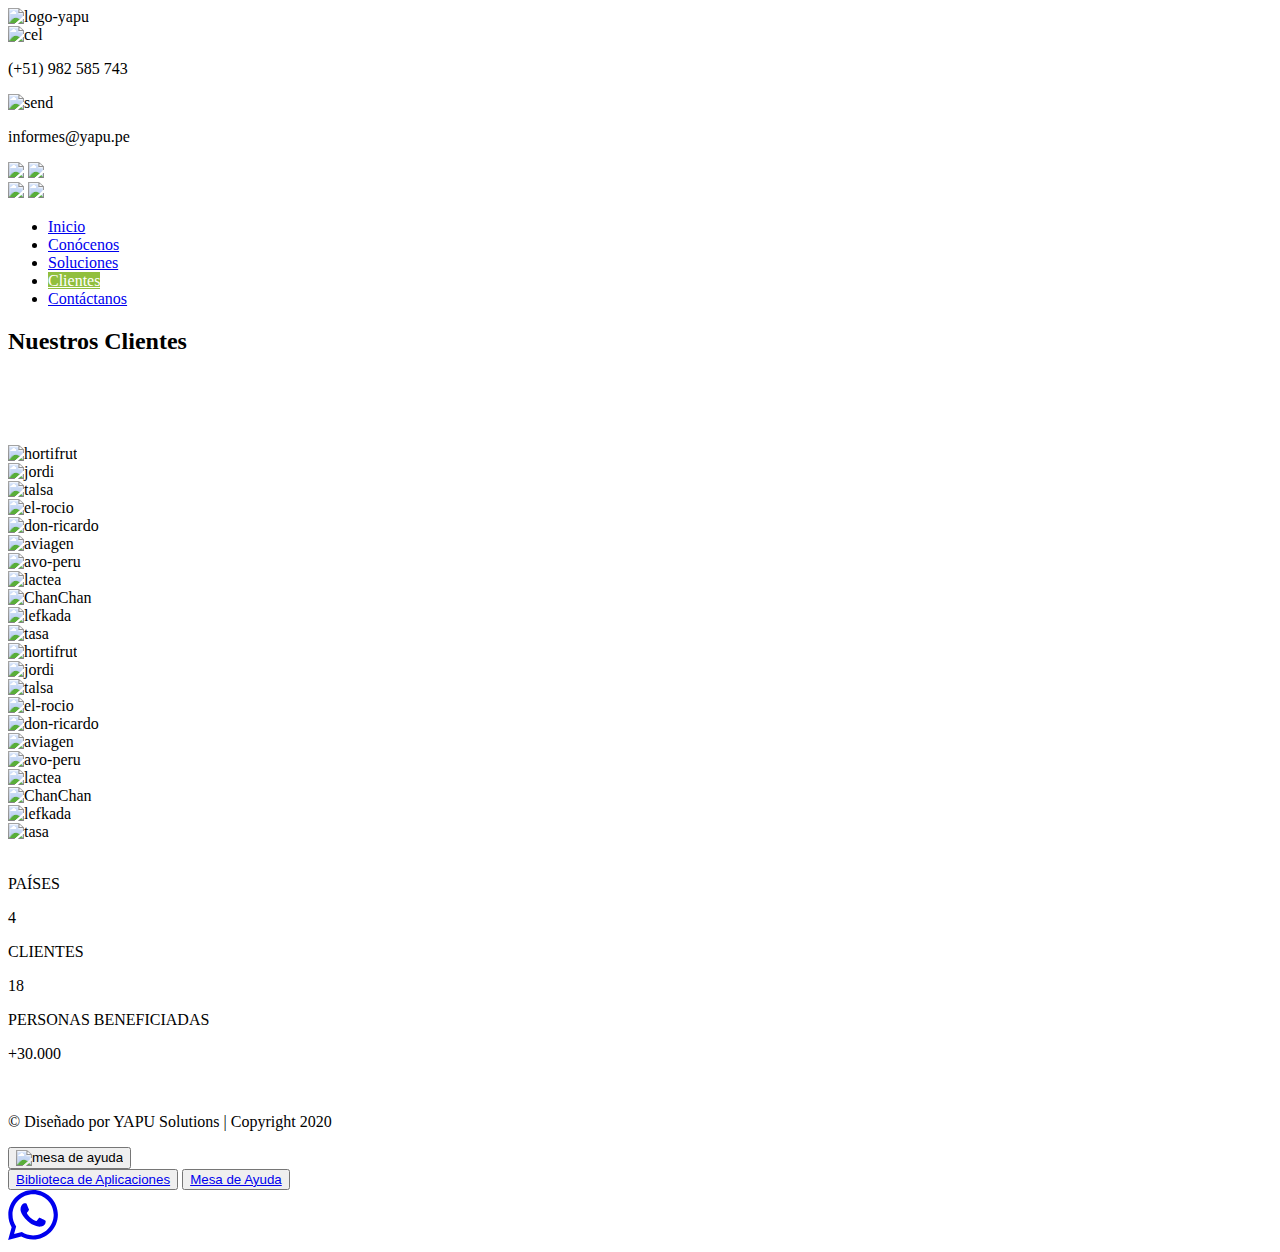
==== clientes.html @ 0adf5cd9 "Lanzamiento web yapu2.0" ====
<!DOCTYPE html>
<html lang="en">

<head>
    <meta charset="utf-8" />
    <meta name="viewport" content="width=device-width, initial-scale=1, shrink-to-fit=no" />
    <link rel="stylesheet" type="text/css" href="assets/css/bootstrap.min.css" />
    <link rel="stylesheet" type="text/css" href="assets/css/fontawesome-all.min.css" />
    <link rel="stylesheet" type="text/css" href="assets/plugins/testimonial/css/owl.carousel.min.css" />
    <link rel="stylesheet" type="text/css" href="assets/plugins/testimonial/css/owl.theme.min.css" />
    <link rel="stylesheet" href="https://fonts.googleapis.com/css?family=Roboto&display=swap" />
    <link href="https://fonts.googleapis.com/css2?family=Montserrat:wght@300;400;800&display=swap" rel="stylesheet">
    <link rel="stylesheet" type="text/css" href="assets/css/sass-compiled.css" />
    <link rel="stylesheet" type="text/css" href="assets/css/aos.css" />
    <link rel="stylesheet" type="text/css" href="assets/css/style.css" />
    <link rel="shortcut icon" href="assets/images/yapu.ico" />
    <!-- slidershow3 clientes -->
    <link rel="stylesheet" href="assets/js/slick/slick.css">
    <link rel="stylesheet" href="assets/js/slick/slick-theme.css">
    <!-- slidershow3 clientes -->
    <title>Clientes - YAPU</title>
</head>

<body>
    <div class="jm-loadingpage">
        <img src="assets/images/logo-yapu-blanco.png" alt="logo-yapu">
        <lottie-player src="https://assets9.lottiefiles.com/datafiles/w8kbBwzPRk7sTCe/data.json" background="#8c8c8c" speed="1" loop autoplay>
        </lottie-player>
    </div>
    <!-- ************************* Header Starts Here ************************** -->
    <div class="info-top">
        <div class="container">
            <img src="assets/images/cel.svg" alt="cel">
            <p>(+51) 982 585 743</p>
            <img src="assets/images/send.svg" alt="send">
            <p>informes@yapu.pe</p>
            <a id="en" class="enlaces-menu js-translate" style="cursor:pointer;"><img class="flag-lang" src="assets/images/eng.svg" /></a>
            <a id="es" class="enlaces-menu js-translate" style="cursor:pointer;"><img class="flag-lang" src="assets/images/esp.svg" /></a>
            <a target="_blank" href="https://www.linkedin.com/company/yapusolutionssac/"><i class="fab fa-linkedin-in"></i></a>
        </div>
    </div>
    <header id="menu-jk">
        <div id="nav-head" class="header-nav">
            <div class="container">
                <div class="row">
                    <div class="col-lg-2 col-md-3 no-padding col-sm-12 nav-img">
                        <a href="index.html"><img class="lo logo-img" src="assets/images/logo-yapu.png" /></a>
                        <a href="index.html"><img class="lob hid logo-img" src="assets/images/logo-yapu.png" /></a>
                        <a data-toggle="collapse" data-target="#menu" href="#menu">
                            <i class="fas d-block d-md-none small-menu fa-bars"></i>
                        </a>
                    </div>
                    <div id="menu" class="col-lg-10 col-md-9 d-none d-md-block nav-item">
                        <ul>
                            <li><a key="MENU_INICIO" class="lang enlaces-menu nav-select" href="index.html">Inicio</a></li>
                            <li><a key="MENU_NOSOTROS" class="lang enlaces-menu" href="nosotros.html">Conócenos</a></li>
                            <li><a key="MENU_SOLUCIONES" class="lang enlaces-menu" href="soluciones.html">Soluciones</a></li>
                            <li><a key="MENU_CLIENTES" class="lang enlaces-menu" href="clientes.html" style="background: #91bf3d;color: #ffffff !important;border:solid 0px;">Clientes</a></li>
                            <li><a key="MENU_CONTACTANOS" class="lang enlaces-menu" href="contacto.html">Contáctanos</a></li>
                        </ul>
                    </div>
                </div>
            </div>
        </div>
    </header>
    <!-- ************************* Header End ************************* -->

    <!--  ************************* Router Stars Here ************************** -->
    <div class="page-nav no-margin row background-orange">
        <div class="container">
            <div class="row">
                <h2 key="ROUTER_TITULO" class="lang"><b>Nuestros</b> Clientes</h2>
            </div>
        </div>
    </div>
    <!--  ************************* Router End ************************** -->

    <!--  ************************* Clients Stars Here ************************** -->
    <section id="pricing" class="row pricing ammenties-white" style="margin-top: 90px;">
        <div class="container" data-aos="zoom-in">
            <div class="row">
                <div class="slideshow">
                    <div class="slide slide1">
                        <img src="assets/images/customers/hortifrut.png" alt="hortifrut">
                    </div>
                    <div class="slide slide2">
                        <img src="assets/images/customers/jordi.png" alt="jordi">
                    </div>
                    <div class="slide slide3">
                        <img src="assets/images/customers/talsa.jpg" alt="talsa">
                    </div>
                    <div class="slide slide4">
                        <img src="assets/images/customers/el-rocio.jpg" alt="el-rocio">
                    </div>
                    <div class="slide slide5">
                        <img src="assets/images/customers/don-ricardo.jpg" alt="don-ricardo">
                    </div>
                    <div class="slide slide6">
                        <img src="assets/images/customers/aviagen.jpg" alt="aviagen">
                    </div>
                    <div class="slide slide7">
                        <img src="assets/images/customers/avo-peru.jpg" alt="avo-peru">
                    </div>
                    <div class="slide slide8">
                        <img src="assets/images/customers/lactea.jpg" alt="lactea">
                    </div>
                    <div class="slide slide9">
                        <img src="assets/images/customers/ChanChan.jpg" alt="ChanChan">
                    </div>
                    <div class="slide slide10">
                        <img src="assets/images/customers/lefkada.png" alt="lefkada">
                    </div>
                    <div class="slide slide11">
                        <img src="assets/images/customers/tasa.png" alt="tasa">
                    </div>
                </div>
                <div class="slideshowX1">
                    <div class="slide slide1">
                        <img src="assets/images/customers/hortifrut.png" alt="hortifrut">
                    </div>
                    <div class="slide slide2">
                        <img src="assets/images/customers/jordi.png" alt="jordi">
                    </div>
                    <div class="slide slide3">
                        <img src="assets/images/customers/talsa.jpg" alt="talsa">
                    </div>
                    <div class="slide slide4">
                        <img src="assets/images/customers/el-rocio.jpg" alt="el-rocio">
                    </div>
                    <div class="slide slide5">
                        <img src="assets/images/customers/don-ricardo.jpg" alt="don-ricardo">
                    </div>
                    <div class="slide slide6">
                        <img src="assets/images/customers/aviagen.jpg" alt="aviagen">
                    </div>
                    <div class="slide slide7">
                        <img src="assets/images/customers/avo-peru.jpg" alt="avo-peru">
                    </div>
                    <div class="slide slide8">
                        <img src="assets/images/customers/lactea.jpg" alt="lactea">
                    </div>
                    <div class="slide slide9">
                        <img src="assets/images/customers/ChanChan.jpg" alt="ChanChan">
                    </div>
                    <div class="slide slide10">
                        <img src="assets/images/customers/lefkada.png" alt="lefkada">
                    </div>
                    <div class="slide slide11">
                        <img src="assets/images/customers/tasa.png" alt="tasa">
                    </div>
                </div>
            </div>
        </div>
    </section>
    <!--  ************************* Clients End ************************** -->
    <!--  ************************* Router Stars Here ************************** -->
    <div class="page-nav no-margin row background-white">
        <div class="container">
            <div class="row">
                <img src="assets/images/SolucionesImplementadas.svg" alt="">
            </div>
        </div>
    </div>
    <!--  ************************* Router End ************************** -->
    <!-- ************************* Record ************************* -->
    <div id="records2">
        <div class="center">
            <div class="cont-records2">
                <div class="record2 counter-section">
                    <p key="PAISES" class="lang">PAÍSES</p>
                    <p class="dato timer">4</p>
                    <spam class="linea-bottom"></spam>
                </div>
                <div class="record2 counter-section">
                    <p key="CLIENTES" class="lang">CLIENTES</p>
                    <p class="dato timer">18</p>
                    <spam class="linea-bottom"></spam>
                </div>
                <div class="record2 counter-section">
                    <p key="PERSONAS_BENEFICIADAS" class="lang">PERSONAS BENEFICIADAS</p>
                    <p class="dato">+<span class=" timer">30</span>.000</p>
                    <spam class="linea-bottom"></spam>
                </div>
            </div>
        </div>
    </div>
    <!-- ************************* Record ************************* -->
    <!--  ************************* Testimonial Starts Here ************************** -->
    <!--<section class="testimonial-container row" data-aos="zoom-in">
      <div class="layy-2">
        <div class="container">
          <div class="sec-title">
            <h2 key="TESTIMONIAL_TITULO" class="lang">TESTIMONIOS</h2>
            <p key="TESTIMONIAL_SUBTITULO" class="lang">Que dicen nuestros clientes sobre nosotros</p>
          </div>
          <div class="row">
            <div class="col-md-12">
              <div id="testimonial-slider" class="owl-carousel">
                <div class="testimonial">
                  <div class="pic-2">
                    <img src="assets/images/testimonials/img-1.png" />
                  </div>
                  <div class="testimonial-profile">
                    <h3 class="title">Fernando Mendez Gschwend</h3>
                    <span key="TESTIMONIAL_ITEM_POST_1" class="lang post">Gerente General - Hortifrut Perú</span>
                  </div>
                  <p key="TESTIMONIAL_ITEM_TEXTO_1" class="lang description">
                    Estoy totalmente encantado con el servicio brindado por Yapu Solutions es una empresa que posee un equipo de profesionales altamente calificados totalmente orientados al cliente y sus necesidades, además de ser muy amables y muy atentos. Sin duda un acierto confiar en ellos.
                  </p>
                </div>
                <div class="testimonial">
                  <div class="pic-2">
                    <img src="assets/images/testimonials/img-2.jpg" />
                  </div>
                  <div class="testimonial-profile">
                    <h3 class="title">Cesar Muro Cortez</h3>
                    <span key="TESTIMONIAL_ITEM_POST_2" class="lang post">Gerente General - El Rocio</span>
                  </div>
                  <p key="TESTIMONIAL_ITEM_TEXTO_2" class="lang description">
                    El servicio recibido por Yapu Solutions ha sido ágil y profesional. Han sabido entender los objetivos de nuestra empresa y adaptar el contenido y desarrollo al cumplimiento de dichos objetivos. El trabajo en equipo ha funcionado y ha permitido compartir ideas y sugerencias durante todo el proceso.
                  </p>
                </div>
                <div class="testimonial">
                  <div class="pic-2">
                    <img src="assets/images/testimonials/img-3.png" />
                  </div>
                  <div class="testimonial-profile">
                    <h3 class="title">Ulises Quevedo Berastain</h3>
                    <span key="TESTIMONIAL_ITEM_POST_3" class="lang post">Gerente General - Tal S.A.</span>
                  </div>
                  <p key="TESTIMONIAL_ITEM_TEXTO_3" class="lang description">
                    Yapu Soltuions es para mí una empresa con unas características que la hacen única e indispensable. En programación, diseño y comunicación brillan por su gran profesionalidad y creatividad. Pero quisiera destacar especialmente el trato de proximidad y complicidad con sus clientes, haciendo de tus problemas los suyos y obteniendo muy buenos resultados.
                  </p>
                </div>
              </div>
            </div>
          </div>
        </div>
      </div>
    </section>-->
    <!-- ######## Testimonial End ####### -->

    <!--  ************************* Copyright Starts Here ************************** -->
    <div class="copy">
        <div class="container">
            <div class="row">
                <div class="col-sm-12">
                    <img src="assets/images/logo-yapu-blanco.png" alt="">
                    <p key="FOOTER_COPY" class="lang">© Diseñado por YAPU Solutions | Copyright 2020</p>
                </div>
            </div>
        </div>
    </div>
    <!-- ######## Copyright End ####### -->
    <button class="botonF1">
        <img src="assets/images/trabajador-de-call-center-con-auriculares.png" alt="mesa de ayuda">        
    </button>
    <div class="contenedorMesa" data-aos="zoom-in">
        <button class="btnMesa botonF2">
        <span><a target="_blank" key="LIBRARY_APP" href="http://www.yapu.pe/biblioteca-apps/" class="lang">Biblioteca de Aplicaciones</a></span>
      </button>
        <button class="btnMesa botonF3">
        <span><a target="_blank" key="HELP_DESK" href="https://soporte.yapu.pe" class="lang">Mesa de Ayuda</a></span>
      </button>
        <!--<button class="btn botonF4">
        <span>+</span>
      </button>
      <button class="btn botonF5">
        <span>+</span>
      </button>-->
    </div>
    <a href="https://wa.me/51997542782?text=Estoy%20interesado%20en%20los%20servicios%20de%20YAPU%20Solutions" class="whatsapbuttom" style="text-decoration: none;">
        <svg xmlns="http://www.w3.org/2000/svg" width="50" height="50" viewBox="0 0 24 24">
        <path d="M.057 24l1.687-6.163c-1.041-1.804-1.588-3.849-1.587-5.946.003-6.556 5.338-11.891 11.893-11.891 3.181.001 6.167 1.24 8.413 3.488 2.245 2.248 3.481 5.236 3.48 8.414-.003 6.557-5.338 11.892-11.893 11.892-1.99-.001-3.951-.5-5.688-1.448l-6.305 1.654zm6.597-3.807c1.676.995 3.276 1.591 5.392 1.592 5.448 0 9.886-4.434 9.889-9.885.002-5.462-4.415-9.89-9.881-9.892-5.452 0-9.887 4.434-9.889 9.884-.001 2.225.651 3.891 1.746 5.634l-.999 3.648 3.742-.981zm11.387-5.464c-.074-.124-.272-.198-.57-.347-.297-.149-1.758-.868-2.031-.967-.272-.099-.47-.149-.669.149-.198.297-.768.967-.941 1.165-.173.198-.347.223-.644.074-.297-.149-1.255-.462-2.39-1.475-.883-.788-1.48-1.761-1.653-2.059-.173-.297-.018-.458.13-.606.134-.133.297-.347.446-.521.151-.172.2-.296.3-.495.099-.198.05-.372-.025-.521-.075-.148-.669-1.611-.916-2.206-.242-.579-.487-.501-.669-.51l-.57-.01c-.198 0-.52.074-.792.372s-1.04 1.016-1.04 2.479 1.065 2.876 1.213 3.074c.149.198 2.095 3.2 5.076 4.487.709.306 1.263.489 1.694.626.712.226 1.36.194 1.872.118.571-.085 1.758-.719 2.006-1.413.248-.695.248-1.29.173-1.414z" fill="currentColor"></path>
      </svg>
    </a>

    <!-- jQuery first, then Popper.js, then Bootstrap JS -->
    <script type="text/javascript" src="assets/js/jquery-3.2.1.min.js"></script>
    <script type="text/javascript" src="assets/js/script.js"></script>
    <script type="text/javascript" src="assets/js/bootstrap.min.js"></script>
    <script type="text/javascript" src="assets/js/lottie-player.js"></script>
    <script type="text/javascript" src="assets/plugins/testimonial/js/owl.carousel.min.js"></script>
    <script type="text/javascript" src="assets/plugins/scroll-nav/js/jquery.easing.min.js"></script>
    <script type="text/javascript" src="assets/plugins/scroll-nav/js/scrolling-nav.js"></script>
    <script type="text/javascript" src="assets/plugins/scroll-fixed/jquery-scrolltofixed-min.js"></script>
    <script type="text/javascript" src="assets/js/aos.js"></script>
    <script type="text/javascript" src="assets/js/lazyload.js"></script>
    <script type="text/javascript" src="assets/js/language/clientes.js"></script>
    <!--carrusel clientes-->
    <script src="assets/js/slick/jquery-latest.js"></script>
    <script src="assets/js/slick/slick.min.js"></script>
    <script>
        $('.slideshow').slick({
            slidesToShow: 4,
            slidesToScroll: 1,
            autoplay: true,
            autoplaySpeed: 2000,
        });
        $('.slideshowX1').slick({
            slidesToShow: 1,
            slidesToScroll: 1,
            autoplay: true,
            autoplaySpeed: 2000,
        });
    </script>

    <!--carrusel clientes-->
    <!--=============Contador==============-->
    <script src="assets/js/plugins/jquery.inview.min.js"></script>
    <script>
        $(function() {

            $('.counter-section').on('inview', function(event, visible, visiblePartX, visiblePartY) {

                if (visible) {
                    $(this).find('.timer').each(function() {
                        var $this = $(this);
                        $({
                            Counter: 0
                        }).animate({
                            Counter: $this.text()
                        }, {
                            duration: 2000,
                            easing: 'swing',
                            step: function() {
                                $this.text(Math.ceil(this.Counter));
                            }
                        });
                    });
                    $(this).off('inview');
                }
            });

        });
    </script>
    <!--=============Contador==============-->
</body>

</html>
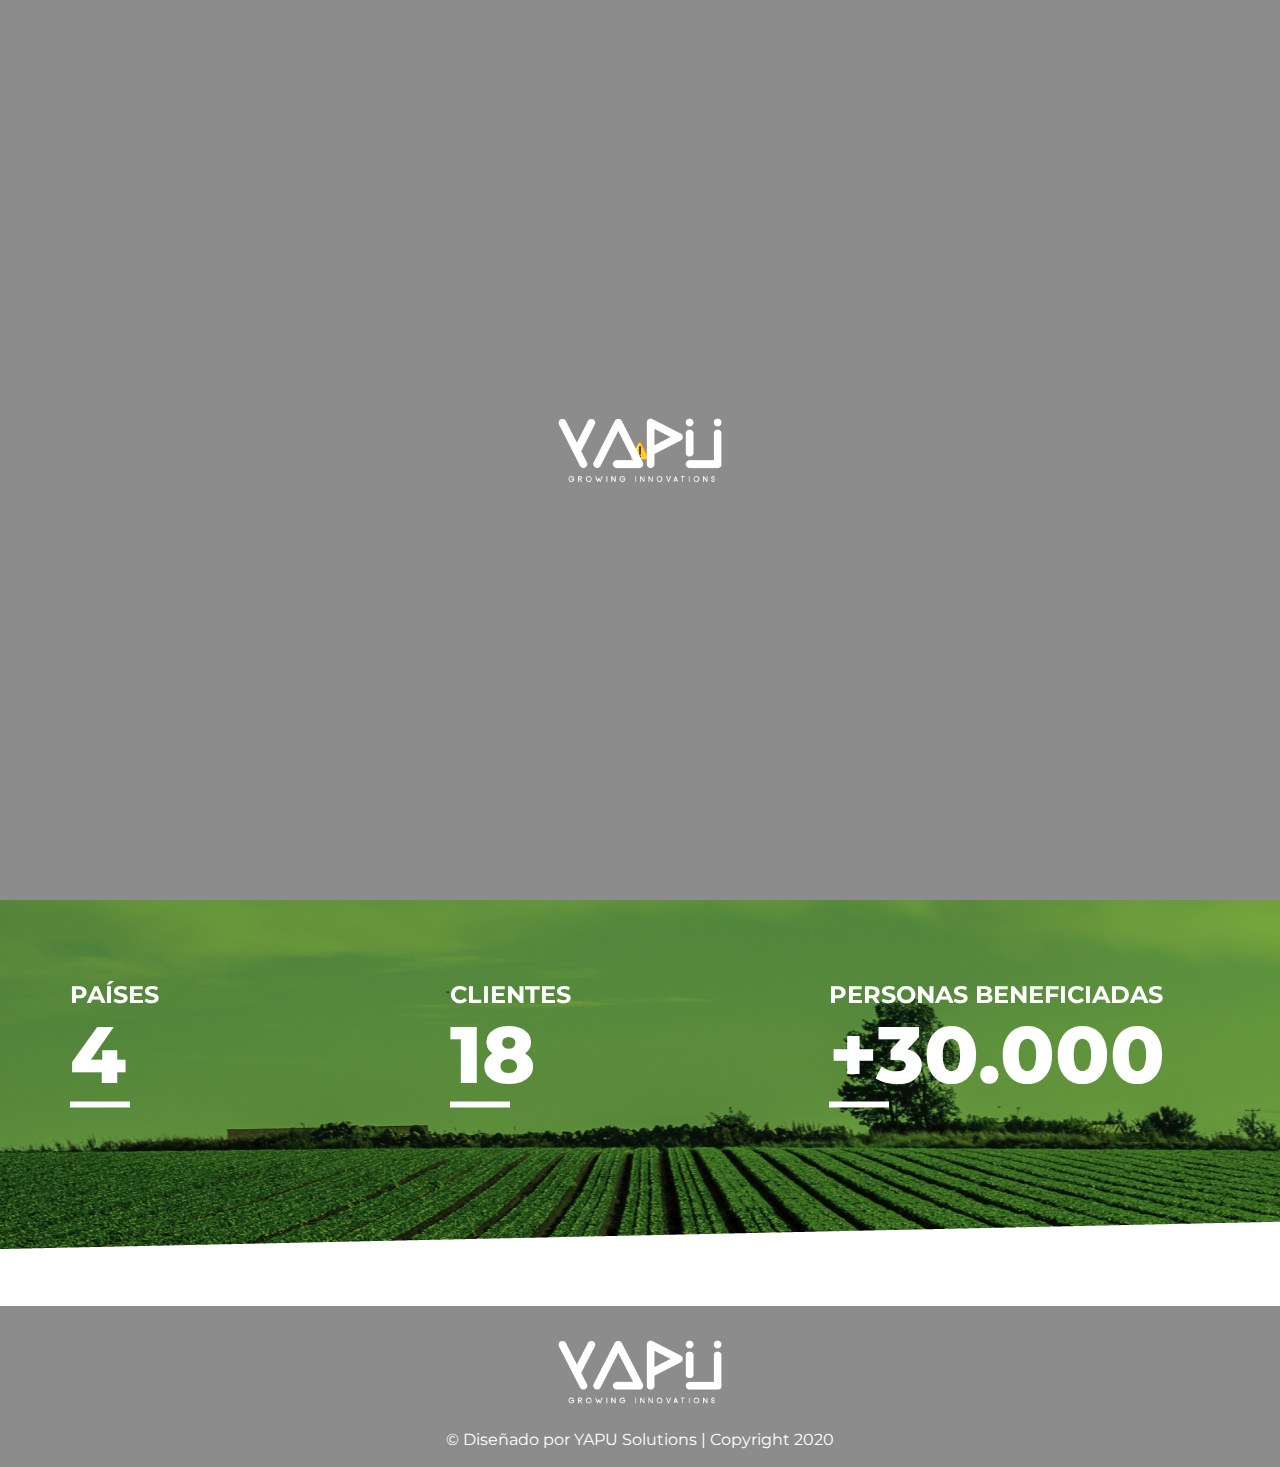
==== commit 42f1fb47: "Update modificaciones" ====
--- a/clientes.html
+++ b/clientes.html
@@ -154,7 +154,7 @@
     </section>
     <!--  ************************* Clients End ************************** -->
     <!--  ************************* Router Stars Here ************************** -->
-    <div class="page-nav no-margin row background-white">
+    <div class="page-nav no-margin row background-white" style="margin-top: 0px;">
         <div class="container">
             <div class="row">
                 <img src="assets/images/SolucionesImplementadas.svg" alt="">
--- a/assets/css/sass-compiled.css
+++ b/assets/css/sass-compiled.css
@@ -0,0 +1,346 @@
+img {
+  max-width: 100%;
+}
+.pull-right {
+  float: right;
+}
+.pull-left {
+  float: left;
+}
+
+.p-pic {
+  color: #ffffff;
+}
+.btn-download {
+  background: rgba(24, 42, 60, 0.92);
+  color: rgba(124, 142, 160, 0.92);
+  padding: 20px 50px;
+  display: inline-block;
+  -webkit-border-radius: 5px;
+  -moz-border-radius: 5px;
+  -o-border-radius: 5px;
+  -ms-border-radius: 5px;
+  border-radius: 5px;
+}
+.btn-download:hover {
+  background: rgba(249, 178, 51, 0.92);
+}
+
+@keyframes anima {
+  from {
+    margin-top: -50px;
+    -ms-filter: "progid:DXImageTransform.Microsoft.Alpha(Opacity=($opacity * 100))";
+    filter: alpha(opacity=0);
+    -moz-opacity: 0;
+    -khtml-opacity: 0;
+    opacity: 0;
+  }
+  to {
+    margin: auto;
+    -ms-filter: "progid:DXImageTransform.Microsoft.Alpha(Opacity=($opacity * 100))";
+    filter: alpha(opacity=100);
+    -moz-opacity: 1;
+    -khtml-opacity: 1;
+    opacity: 1;
+  }
+}
+@-webkit-keyframes anima {
+  from {
+    margin-left: -20px;
+    -ms-filter: "progid:DXImageTransform.Microsoft.Alpha(Opacity=($opacity * 100))";
+    filter: alpha(opacity=0);
+    -moz-opacity: 0;
+    -khtml-opacity: 0;
+    opacity: 0;
+  }
+  to {
+    margin-left: 10px;
+    -ms-filter: "progid:DXImageTransform.Microsoft.Alpha(Opacity=($opacity * 100))";
+    filter: alpha(opacity=100);
+    -moz-opacity: 1;
+    -khtml-opacity: 1;
+    opacity: 1;
+  }
+}
+@media screen and (max-width: 560px) {
+  .wrapper {
+    padding: 20px;
+  }
+}
+.pic {
+  position: relative;
+  overflow: hidden;
+  display: inline-block;
+  -webkit-animation: anima 2s;
+  -moz-animation: anima 2s;
+  -o-animation: anima 2s;
+  -ms-animation: anima 2s;
+  animation: anima 2s;
+  -webkit-backface-visibility: hidden;
+  -moz-backface-visibility: hidden;
+  -o-backface-visibility: hidden;
+  -ms-backface-visibility: hidden;
+  backface-visibility: hidden;
+}
+.pic-3d {
+  -webkit-perspective: 500;
+  -moz-perspective: 500;
+  -o-perspective: 500;
+  -ms-perspective: 500;
+  perspective: 500;
+  -webkit-transform-style: preserve-3d;
+  -moz-transform-style: preserve-3d;
+  -o-transform-style: preserve-3d;
+  -ms-transform-style: preserve-3d;
+  transform-style: preserve-3d;
+}
+.pic-caption {
+  cursor: default;
+  position: absolute;
+  width: 100%;
+  height: 100%;
+  background: rgba(249, 178, 51, 0.92);
+  padding: 20px;
+  text-align: center;
+  -ms-filter: "progid:DXImageTransform.Microsoft.Alpha(Opacity=($opacity * 100))";
+  filter: alpha(opacity=0);
+  -moz-opacity: 0;
+  -khtml-opacity: 0;
+  opacity: 0;
+}
+.pic-image {
+  -webkit-transform: scale(1.1);
+  -moz-transform: scale(1.1);
+  -o-transform: scale(1.1);
+  -ms-transform: scale(1.1);
+  transform: scale(1.1);
+}
+.pic:hover .pic-image {
+  -webkit-transform: scale(1);
+  -moz-transform: scale(1);
+  -o-transform: scale(1);
+  -ms-transform: scale(1);
+  transform: scale(1);
+}
+.pic-title {
+  font-size: 1.8em;
+  color: #fff;
+}
+a,
+a:hover,
+.pic .pic-image,
+.pic-caption,
+.pic:hover .pic-caption,
+.pic:hover img {
+  -webkit-transition: all 0.5s ease;
+  -moz-transition: all 0.5s ease;
+  -o-transition: all 0.5s ease;
+  -ms-transition: all 0.5s ease;
+  transition: all 0.5s ease;
+}
+.pic:hover .bottom-to-top,
+.pic:hover .top-to-bottom,
+.pic:hover .left-to-right,
+.pic:hover .right-to-left,
+.pic:hover .rotate-in,
+.pic:hover .rotate-out,
+.pic:hover .open-up,
+.pic:hover .open-down,
+.pic:hover .open-left,
+.pic:hover .open-right,
+.pic:hover .come-left,
+.pic:hover .come-right {
+  -ms-filter: "progid:DXImageTransform.Microsoft.Alpha(Opacity=($opacity * 100))";
+  filter: alpha(opacity=100);
+  -moz-opacity: 1;
+  -khtml-opacity: 1;
+  opacity: 1;
+  -webkit-user-select: none;
+  -moz-user-select: none;
+  -o-user-select: none;
+  -ms-user-select: none;
+  user-select: none;
+  -webkit-touch-callout: none;
+  -moz-touch-callout: none;
+  -o-touch-callout: none;
+  -ms-touch-callout: none;
+  touch-callout: none;
+  -webkit-tap-highlight-color: transparent;
+  -moz-tap-highlight-color: transparent;
+  -o-tap-highlight-color: transparent;
+  -ms-tap-highlight-color: transparent;
+  tap-highlight-color: transparent;
+}
+.bottom-to-top {
+  top: 50%;
+  left: 0;
+}
+.pic:hover .bottom-to-top {
+  top: 0;
+  left: 0;
+}
+.top-to-bottom {
+  bottom: 50%;
+  left: 0;
+}
+.pic:hover .top-to-bottom {
+  left: 0;
+  bottom: 0;
+}
+.left-to-right {
+  top: 0;
+  right: 50%;
+}
+.pic:hover .left-to-right {
+  right: 0;
+  top: 0;
+}
+.right-to-left {
+  top: 0;
+  left: 50%;
+}
+.pic:hover .right-to-left {
+  left: 0;
+  top: 0;
+}
+.rotate-in {
+  -webkit-transform: rotate(90deg) scale(0.1);
+  -moz-transform: rotate(90deg) scale(0.1);
+  -o-transform: rotate(90deg) scale(0.1);
+  -ms-transform: rotate(90deg) scale(0.1);
+  transform: rotate(90deg) scale(0.1);
+  top: 0;
+  left: 0;
+}
+.pic:hover .rotate-in {
+  -webkit-transform: rotate(360deg) scale(1);
+  -moz-transform: rotate(360deg) scale(1);
+  -o-transform: rotate(360deg) scale(1);
+  -ms-transform: rotate(360deg) scale(1);
+  transform: rotate(360deg) scale(1);
+}
+.rotate-out {
+  -webkit-transform: rotate(90deg) scale(3);
+  -moz-transform: rotate(90deg) scale(3);
+  -o-transform: rotate(90deg) scale(3);
+  -ms-transform: rotate(90deg) scale(3);
+  transform: rotate(90deg) scale(3);
+  top: 0;
+  left: 0;
+}
+.pic:hover .rotate-out {
+  -webkit-transform: rotate(360deg) scale(1);
+  -moz-transform: rotate(360deg) scale(1);
+  -o-transform: rotate(360deg) scale(1);
+  -ms-transform: rotate(360deg) scale(1);
+  transform: rotate(360deg) scale(1);
+}
+.open-down {
+  -webkit-transform: rotateX(-180deg);
+  -moz-transform: rotateX(-180deg);
+  -o-transform: rotateX(-180deg);
+  -ms-transform: rotateX(-180deg);
+  transform: rotateX(-180deg);
+  top: 0;
+  left: 0;
+}
+.pic:hover .open-down {
+  -webkit-transform: rotateX(0);
+  -moz-transform: rotateX(0);
+  -o-transform: rotateX(0);
+  -ms-transform: rotateX(0);
+  transform: rotateX(0);
+}
+.open-up {
+  -webkit-transform: rotateX(180deg);
+  -moz-transform: rotateX(180deg);
+  -o-transform: rotateX(180deg);
+  -ms-transform: rotateX(180deg);
+  transform: rotateX(180deg);
+  top: 0;
+  left: 0;
+}
+.pic:hover .open-up {
+  -webkit-transform: rotateX(0);
+  -moz-transform: rotateX(0);
+  -o-transform: rotateX(0);
+  -ms-transform: rotateX(0);
+  transform: rotateX(0);
+}
+.open-left {
+  -webkit-transform: rotateY(180deg);
+  -moz-transform: rotateY(180deg);
+  -o-transform: rotateY(180deg);
+  -ms-transform: rotateY(180deg);
+  transform: rotateY(180deg);
+  left: 0;
+  top: 0;
+}
+.pic:hover .open-left {
+  -webkit-transform: rotateY(0deg);
+  -moz-transform: rotateY(0deg);
+  -o-transform: rotateY(0deg);
+  -ms-transform: rotateY(0deg);
+  transform: rotateY(0deg);
+}
+.open-right {
+  -webkit-transform: rotateY(-180deg);
+  -moz-transform: rotateY(-180deg);
+  -o-transform: rotateY(-180deg);
+  -ms-transform: rotateY(-180deg);
+  transform: rotateY(-180deg);
+  left: 0;
+  top: 0;
+}
+.pic:hover .open-right {
+  -webkit-transform: rotateY(0deg);
+  -moz-transform: rotateY(0deg);
+  -o-transform: rotateY(0deg);
+  -ms-transform: rotateY(0deg);
+  transform: rotateY(0deg);
+}
+.come-left {
+  -webkit-transform: rotateY(90deg) rotateX(90deg);
+  -moz-transform: rotateY(90deg) rotateX(90deg);
+  -o-transform: rotateY(90deg) rotateX(90deg);
+  -ms-transform: rotateY(90deg) rotateX(90deg);
+  transform: rotateY(90deg) rotateX(90deg);
+  left: 0;
+  top: 0;
+}
+.pic:hover .come-left {
+  -webkit-transform: rotateY(0) rotateX(0);
+  -moz-transform: rotateY(0) rotateX(0);
+  -o-transform: rotateY(0) rotateX(0);
+  -ms-transform: rotateY(0) rotateX(0);
+  transform: rotateY(0) rotateX(0);
+}
+.come-right {
+  -webkit-transform: rotateY(-90deg) rotateX(-90deg);
+  -moz-transform: rotateY(-90deg) rotateX(-90deg);
+  -o-transform: rotateY(-90deg) rotateX(-90deg);
+  -ms-transform: rotateY(-90deg) rotateX(-90deg);
+  transform: rotateY(-90deg) rotateX(-90deg);
+  left: 0;
+  top: 0;
+}
+.pic:hover .come-right {
+  -webkit-transform: rotateY(0) rotateX(0);
+  -moz-transform: rotateY(0) rotateX(0);
+  -o-transform: rotateY(0) rotateX(0);
+  -ms-transform: rotateY(0) rotateX(0);
+  transform: rotateY(0) rotateX(0);
+}
+@media screen and (max-width: 560px) {
+  .pic {
+    max-width: 400px;
+    max-height: 300px;
+    display: block;
+    -webkit-animation: none;
+    -moz-animation: none;
+    -o-animation: none;
+    -ms-animation: none;
+    animation: none;
+    margin: 10px auto;
+  }
+}
--- a/assets/css/style.css
+++ b/assets/css/style.css
@@ -0,0 +1,2494 @@
+/*Loading page*/
+
+.jm-loadingpage {
+    position: fixed;
+    left: 0px;
+    top: 0px;
+    width: 100%;
+    height: 100%;
+    z-index: 99999999999999;
+}
+
+.jm-loadingpage img {
+    position: absolute;
+    left: 50%;
+    top: 50%;
+    transform: translate(-50%, -50%);
+    -webkit-transform: translate(-50%, -50%);
+    width: 200px;
+    height: auto;
+    z-index: 999999999999999;
+}
+
+.lottie-player {
+    width: 100%;
+    height: 100%;
+}
+
+@media (max-width: 736px) {
+    .jm-loadingpage img {
+        width: 100px;
+    }
+}
+
+
+/*Loading page*/
+
+
+/* ===================================== Import Less ================================== */
+
+* {
+    font-family: 'Montserrat', sans-serif;
+    box-sizing: border-box;
+    margin: 0px;
+    padding: 0px;
+    list-style: none;
+}
+
+body {
+    background: #ffffff;
+    overflow-x: hidden;
+    float: left;
+    width: 100%;
+    height: 100%;
+}
+
+
+/* ===================================== Basic CSS ================================== */
+
+.background-orange {
+    background-color: #f8b034 !important;
+}
+
+.background-green {
+    background-color: #91bf3d !important;
+}
+
+.background-white {
+    background-color: #ffffff !important;
+}
+
+label {
+    font-family: "Roboto", sans-serif !important;
+    font-size: 16px !important;
+    color: #666 !important;
+}
+
+img {
+    max-width: 100%;
+    box-sizing: border-box;
+}
+
+a {
+    text-decoration: none;
+    outline: none;
+}
+
+ul {
+    margin-bottom: 0px;
+    padding-left: 0px;
+}
+
+a:hover,
+a:focus,
+input,
+textarea {
+    text-decoration: none;
+    outline: none;
+}
+
+.layy {
+    padding: 30px;
+}
+
+h2 {
+    width: 100%;
+    font-size: 24px;
+    box-sizing: border-box;
+    float: left;
+    margin: 0px;
+    color: #666;
+    font-family: 'Montserrat', sans-serif;
+}
+
+@media (max-width: 736px) {
+    h2 {
+        font-size: 18px;
+        padding: 20px 0px;
+    }
+}
+
+h3 {
+    width: 100%;
+    font-size: 20px;
+    padding: 20px 0px;
+    color: #666;
+    font-family: 'Montserrat', sans-serif;
+}
+
+h2,
+h3,
+h4,
+h5,
+p,
+label {
+    color: #878787;
+}
+
+p {
+    margin-bottom: 5px;
+    font-size: 16px;
+    line-height: 24px;
+    color: #878787;
+}
+
+.no-padding {
+    padding: 0px;
+}
+
+.no-margin {
+    margin: 0px;
+}
+
+.sec-title {
+    text-align: center;
+    padding: 70px 0px 5px 0px;
+}
+
+.sec-title h2 {
+    text-align: right;
+    font-size: 40px;
+    text-transform: none;
+}
+
+.sec-title h3 {
+    font-size: 50px;
+    text-transform: none;
+    text-align: left;
+    color: #91bf3d;
+    padding: 0px 30px;
+}
+
+@media (max-width: 736px) {
+    .sec-title h2 {
+        text-align: center;
+        font-size: 30px;
+        text-transform: none;
+        color: #f8b034;
+    }
+}
+
+
+/* ===================================== Header Style  ================================== */
+
+.hid {
+    display: none;
+}
+
+header {
+    position: relative;
+    width: 100%;
+    z-index: 999;
+    position: absolute;
+    margin-top: 40px;
+}
+
+header .header-nav {
+    background: #ffffff;
+    width: 100%;
+}
+
+
+/*============info top==============*/
+
+.info-top {
+    float: left;
+    width: 100%;
+    padding: 8px 0px;
+    background: #8c8c8c;
+}
+
+.info-top .container img {
+    float: left;
+    width: 18px;
+    color: #ffffff;
+    margin: 0px;
+    padding: 0px;
+    margin-right: 10px;
+    margin-top: 4px;
+}
+
+.info-top .container p {
+    float: left;
+    color: #ffffff;
+    margin: 0px;
+    padding: 0px;
+    margin-right: 30px;
+}
+
+.info-top .container a {
+    float: inline-end;
+    color: #ffffff;
+    margin: 0px;
+    padding: 0px;
+    margin-right: 20px;
+}
+
+@media (max-width: 736px) {
+    .info-top .container p {
+        float: left;
+        color: #ffffff;
+        margin: 0px;
+        padding: 0px;
+        margin-right: 10px;
+        font-size: 12px;
+    }
+    .info-top .container img {
+        float: left;
+        width: 13px;
+        color: #ffffff;
+        margin: 0px;
+        padding: 0px;
+        margin-right: 5px;
+        margin-top: 6px;
+    }
+    .info-top .container a {
+        float: inline-end;
+        color: #ffffff;
+        margin: 0px;
+        padding: 0px;
+        margin-right: 5px;
+    }
+}
+
+
+/*============info top==============*/
+
+.logo-img {
+    width: 120px;
+    height: 70px !important;
+    margin-top: 5px;
+}
+
+header .header-nav .nav-item ul {
+    float: right;
+}
+
+@media screen and (max-width: 767px) {
+    header .header-nav .nav-item ul {
+        width: 100%;
+        border-bottom: solid 5px #8c8c8c;
+    }
+}
+
+header .header-nav .nav-item ul li {
+    float: left;
+    font-size: 14px;
+    padding: 20px 5px;
+}
+
+@media screen and (max-width: 1200px) {
+    header .header-nav .nav-item ul li {
+        padding: 8px 5px;
+    }
+}
+
+@media screen and (max-width: 767px) {
+    header .header-nav .nav-item ul li {
+        float: none;
+        padding: 0px;
+    }
+    header .header-nav .nav-item ul li a {
+        padding: 20px 10px;
+    }
+}
+
+header .header-nav .nav-item ul li a {
+    color: #878787;
+    width: 100%;
+    float: left;
+    font-size: 16px;
+    padding: 7px 20px;
+    border-radius: 5px;
+}
+
+@media screen and (max-width: 767px) {
+    .logo-img {
+        margin-top: 0px;
+    }
+    header .header-nav .nav-item ul li a {
+        border-radius: 0px;
+        padding: 20px 20px;
+    }
+}
+
+.small-menu {
+    float: right;
+    color: #91bf3d;
+    font-size: 32px;
+    margin-top: 0px;
+    padding: 15px;
+}
+
+.scroll-to-fixed-fixed {
+    background-color: #fff;
+    box-shadow: 0 2px 5px 0 rgba(0, 0, 0, 0.16), 0 2px 10px 0 rgba(0, 0, 0, 0.12);
+    margin-top: 0px;
+}
+
+.scroll-to-fixed-fixed .small-menu {
+    margin-top: -60px;
+    color: #666;
+}
+
+.scroll-to-fixed-fixed .menu-redes {
+    display: inline;
+    float: right;
+    color: #fff;
+    font-size: 14px;
+    margin-top: 17px;
+    margin-right: 12px;
+}
+
+.scroll-to-fixed-fixed .menu-redes a {
+    margin-right: 20px;
+    color: #666;
+}
+
+.scroll-to-fixed-fixed .header-nav {
+    background-color: #fff;
+}
+
+.scroll-to-fixed-fixed .header-nav ul li a {
+    color: #666 !important;
+}
+
+.scroll-to-fixed-fixed .network-link i {
+    color: #666 !important;
+}
+
+.scroll-to-fixed-fixed .header-nav .lob {
+    display: block;
+}
+
+.scroll-to-fixed-fixed .header-nav .lo {
+    display: none;
+}
+
+.collapse.show {
+    display: block !important;
+    background: #fff;
+    padding-right: 0px;
+    padding-left: 0px;
+}
+
+.collapse.show .enlaces-menu {
+    color: #666;
+}
+
+.flag-lang {
+    height: 14px;
+    width: 14px;
+}
+
+.theme-btn {
+    display: inline-block;
+    transition: all 0.3s ease;
+    -moz-transition: all 0.3s ease;
+    -webkit-transition: all 0.3s ease;
+    -ms-transition: all 0.3s ease;
+    -o-transition: all 0.3s ease;
+    border-width: 2px !important;
+    color: #ffffff;
+}
+
+.btn-success {
+    background-color: #f8b034;
+    border-color: #f8b034;
+    color: white;
+    width: 100%;
+}
+
+.btn-success:hover {
+    background-color: #f8b034;
+    border-color: #f8b034;
+    color: white;
+}
+
+.btn-success:active {
+    background-color: #f8b034 !important;
+    border-color: #f8b034 !important;
+    color: white;
+}
+
+.btn-success:focus {
+    background-color: #f8b034 !important;
+    border-color: #f8b034 !important;
+    box-shadow: none !important;
+    color: white;
+}
+
+.btn-style-two {
+    position: relative;
+    padding: 6px 30px;
+    line-height: 24px;
+    text-transform: uppercase;
+    background: none;
+    color: #ffffff;
+    border: 2px solid #f9b233;
+    font-size: 12px;
+    font-weight: 700;
+    border-radius: 50px;
+}
+
+.btn-style-two:hover {
+    background: #f9b233;
+    color: #ffffff;
+}
+
+.btn-style-one {
+    position: relative;
+    padding: 6px 30px;
+    line-height: 24px;
+    text-transform: uppercase;
+    background: #f9b233;
+    color: #ffffff;
+    border: 2px solid #f9b233;
+    font-size: 12px;
+    font-weight: 700;
+    border-radius: 50px;
+}
+
+.btn-style-one:hover {
+    background: none;
+    color: #f9b233;
+}
+
+
+/* ===================================== Ament1,2,3,4 Start Style  ================================== */
+
+
+/* ===================================== Ament1 Style  ================================== */
+
+.ammenties {
+    float: left;
+    width: 100%;
+    padding: 0px;
+    margin: 0px;
+    padding-bottom: 50px;
+}
+
+.ammenties-white {
+    background-color: #ffffff;
+}
+
+.ammenties .sec-title {
+    float: left;
+    width: 100%;
+    text-align: center;
+    text-transform: none;
+    margin: 0px;
+    margin-bottom: 80px;
+    background-image: url("../images/titles/naranga.png");
+    background-size: cover;
+    background-repeat: no-repeat;
+    background-position: top;
+}
+
+.ammenties .sec-title h2 {
+    text-align: center;
+    font-size: 40px;
+    text-transform: none;
+    color: #ffffff;
+    font-weight: bold;
+    padding: 100px 0px 70px 0px;
+}
+
+.ammenties .ament-item {
+    text-align: center;
+    padding: 20px 30px 20px;
+    background-color: #fff;
+}
+
+@media screen and (max-width: 900px) {
+    .ammenties .ament-item {
+        text-align: center;
+        padding: 50px 15px;
+        height: auto;
+        border-radius: 2px;
+        margin-bottom: 30px;
+        background-color: #fff;
+    }
+}
+
+@media screen and (max-width: 450px) {
+    .ammenties .ament-item {
+        text-align: center;
+        padding: 50px 30px;
+        height: 240px;
+        border-radius: 2px;
+        margin-bottom: 30px;
+        background-color: #fff;
+    }
+}
+
+.ammenties .ament-item i {
+    font-size: 42px;
+    margin-bottom: 20px;
+    color: #f9b233;
+}
+
+.ammenties .ament-item img {
+    margin-bottom: 0px;
+    width: 90px;
+    -webkit-transition: width 0.3s, height 0.3s;
+    /* For Safari 3.1 to 6.0 */
+    transition: width 0.3s, height 0.3s;
+}
+
+.ammenties .ament-item b {
+    font-weight: bold;
+    font-size: 18px;
+    color: #858585 !important;
+    margin-top: 0px;
+    margin-bottom: 2px !important;
+    float: left;
+    width: 100%;
+    font-family: "Roboto", sans-serif !important;
+}
+
+
+/* ===================================== Ament4 Style  ================================== */
+
+.ammenties4 {
+    padding: 15px;
+}
+
+.ammenties-white {
+    background-color: #ffffff;
+}
+
+.ammenties4 .ament-item {
+    text-align: center;
+    padding: 70px 30px 30px;
+    box-shadow: 0 3px 1px -2px rgba(0, 0, 0, 0.2), 0 2px 2px 0 rgba(0, 0, 0, 0.14), 0 1px 5px 0 rgba(0, 0, 0, 0.12);
+    border-radius: 2px;
+    margin-bottom: 30px;
+    background-color: #fff;
+    height: 250px;
+    width: 100%;
+}
+
+@media screen and (max-width: 900px) {
+    .ammenties4 .ament-item {
+        text-align: center;
+        padding: 50px 15px;
+        height: auto;
+        border-radius: 2px;
+        margin-bottom: 30px;
+        background-color: #fff;
+    }
+}
+
+@media screen and (max-width: 450px) {
+    .ammenties4 .ament-item {
+        text-align: center;
+        padding: 50px 30px;
+        height: auto;
+        border-radius: 2px;
+        margin-bottom: 30px;
+        background-color: #fff;
+    }
+}
+
+.ammenties4 .ament-item i {
+    font-size: 42px;
+    margin-bottom: 20px;
+    color: #f9b233;
+}
+
+.ammenties4 .ament-item img {
+    font-size: 42px;
+    margin-bottom: 20px;
+    width: 60px;
+    -webkit-transition: width 0.5s, height 0.5s;
+    /* For Safari 3.1 to 6.0 */
+    transition: width 0.5s, height 0.5s;
+}
+
+.ammenties4 .ament-item img:hover {
+    width: 70px;
+}
+
+.ammenties4 .ament-item-4-2 img {
+    font-size: 42px;
+    margin-bottom: 20px;
+    width: 80px;
+    -webkit-transition: width 0.5s, height 0.5s;
+    /* For Safari 3.1 to 6.0 */
+    transition: width 0.5s, height 0.5s;
+}
+
+.ammenties4 .ament-item-4-2 img:hover {
+    width: 90px;
+}
+
+.ammenties4 .ament-item b {
+    font-weight: 300;
+    font-size: 18px;
+    color: #666666 !important;
+    margin-top: 10px;
+    margin-bottom: 20px !important;
+    float: left;
+    width: 100%;
+}
+
+.ammenties4 .ament-item p {
+    text-align: justify;
+    font-size: 16px;
+}
+
+
+/* ===================================== Ament5 Style  ================================== */
+
+.ammenties5 {
+    padding: 15px;
+}
+
+.ammenties-white {
+    background-color: #ffffff;
+}
+
+.ammenties5 .ament-item {
+    text-align: center;
+    padding: 60px 30px 30px;
+    box-shadow: 0 3px 1px -2px rgba(0, 0, 0, 0.2), 0 2px 2px 0 rgba(0, 0, 0, 0.14), 0 1px 5px 0 rgba(0, 0, 0, 0.12);
+    border-radius: 2px;
+    margin-bottom: 30px;
+    background-color: #fff;
+    height: 250px;
+    width: 100%;
+}
+
+@media screen and (max-width: 900px) {
+    .ammenties5 .ament-item {
+        text-align: center;
+        padding: 40px 15px;
+        height: auto;
+        border-radius: 2px;
+        margin-bottom: 30px;
+        background-color: #fff;
+    }
+}
+
+@media screen and (max-width: 500px) {
+    .ammenties5 .ament-item {
+        text-align: center;
+        padding: 70px 30px;
+        height: auto;
+        border-radius: 2px;
+        margin-bottom: 30px;
+        background-color: #fff;
+    }
+    .ammenties5 .ament-item p {
+        text-align: justify;
+        font-size: 14px;
+        line-height: 26px;
+    }
+}
+
+.ammenties5 .ament-item i {
+    font-size: 42px;
+    margin-bottom: 20px;
+    color: #f9b233;
+}
+
+.ammenties5 .ament-item img {
+    font-size: 42px;
+    margin-bottom: 20px;
+    width: 70px;
+    -webkit-transition: width 0.3s, height 0.3s;
+    /* For Safari 3.1 to 6.0 */
+    transition: width 0.2s, height 0.2s;
+}
+
+.ammenties5 .ament-item img:hover {
+    width: 73px;
+}
+
+.ammenties5 .ament-item b {
+    font-weight: 300;
+    font-size: 18px;
+    color: #666666 !important;
+    margin-top: 10px;
+    margin-bottom: 0px !important;
+    float: left;
+    width: 100%;
+}
+
+.ammenties5 .ament-item p {
+    text-align: justify;
+    font-size: 14px;
+    line-height: 26px;
+}
+
+
+/* ===================================== Ament1,2,3,4 End Style  ================================== */
+
+
+/* ================================================================================================ /*
+
+/* ===================================== About Us Style  ================================== */
+
+.home-about {
+    overflow: hidden;
+    box-sizing: border-box;
+    float: left;
+    width: 100%;
+    margin: 0px;
+    padding: 0px;
+    background: #ffffff;
+}
+
+.home-about .inlay {
+    height: 100%;
+    color: #fff;
+    padding: 40px;
+}
+
+.home-about .sec-title {
+    margin-bottom: 5px;
+}
+
+.home-about .div-content {
+    width: 100%;
+    padding: 10px;
+    background-color: #ffffff;
+}
+
+.home-about .div-image {
+    padding: 0px;
+    margin: 0px;
+}
+
+.home-about .div-image img {
+    width: 400px;
+    float: inline-end;
+}
+
+.home-about p {
+    font-size: 16px;
+    width: 100%;
+    color: #878787;
+    padding: 0px 20px;
+    margin-bottom: 18px;
+}
+
+.home-about p b {}
+
+.home-about a {
+    float: left;
+    font-size: 24px;
+    color: #ffffff;
+    padding: 10px 20px;
+    margin-left: 20px;
+    background: #91bf3d;
+    font-weight: bold;
+    margin-top: 30px;
+    border-radius: 5px;
+    font-family: "Roboto", sans-serif !important;
+}
+
+@media screen and (max-width: 900px) {
+    .home-about {
+        height: auto;
+        overflow: hidden;
+    }
+    .home-about .about-img {
+        float: left;
+        width: 100%;
+        height: 100%;
+        padding: 0px;
+    }
+    .home-about .about-img img {
+        width: 100%;
+        height: 100%;
+    }
+    .home-about .adout-det {
+        float: left;
+        width: 100%;
+        height: 100%;
+        padding: 0px;
+    }
+    .home-about .adout-det .layy {
+        background: rgba(244, 187, 4, 0.95);
+        height: 100%;
+        color: #fff;
+        padding: 30px;
+    }
+    .home-about .adout-det b {
+        font-size: 26px;
+    }
+    .home-about .adout-det p {
+        text-align: justify;
+        margin-top: 25px;
+        font-size: 16px;
+    }
+}
+
+
+/* ===================================== Software factory ================================== */
+
+#software-factory {
+    float: left;
+    width: 100%;
+    padding: 70px 0px 50px 0px;
+}
+
+#software-factory .container div {
+    float: left;
+    width: 100%;
+}
+
+#software-factory .container div img {
+    float: left;
+    width: 40%;
+}
+
+#software-factory .container div p {
+    float: left;
+    width: 60%;
+    padding: 0px 50px;
+    margin-top: 30px;
+}
+
+#software-factory .comedor-go {
+    float: left;
+    width: 100%;
+    margin-top: 60px;
+    margin-bottom: 80px;
+}
+
+@media screen and (max-width: 500px) {
+    #software-factory .container div {
+        float: left;
+        width: 100%;
+        justify-content: center;
+        align-items: center;
+    }
+    #software-factory .container div img {
+        text-align: center;
+        width: 100%;
+        padding: 0px 50px;
+        align-items: center;
+    }
+    #software-factory .container div p {
+        float: left;
+        width: 100%;
+        padding: 0px 50px;
+        margin-top: 30px;
+        text-align: center;
+    }
+}
+
+
+/* ===================================== Rhsys factory ================================== */
+
+#rhsys {
+    float: left;
+    width: 100%;
+    padding-bottom: 150px;
+}
+
+#rhsys .sec-title {
+    background-image: url("../images/titles/azul.png");
+    background-size: cover;
+    background-repeat: no-repeat;
+    background-position: top;
+}
+
+#rhsys .sec-title .row {
+    float: left;
+    width: 100%;
+    display: flex;
+    justify-content: center;
+    align-items: center;
+}
+
+#rhsys .sec-title .row img {
+    width: 250px;
+    text-align: center;
+    padding: 70px 0px 0px 0px;
+}
+
+#rhsys .sec-title .row p {
+    color: #ffffff;
+    text-align: center;
+    font-size: 18px;
+    padding: 10px 0px 30px 0px;
+}
+
+#rhsys .container div {
+    float: left;
+    width: 50%;
+}
+
+#rhsys .container div img {
+    float: left;
+    width: 500px;
+}
+
+#rhsys .container div p {
+    float: left;
+    width: 100%;
+    margin-bottom: 20px;
+}
+
+#rhsys .container div p:first-child {
+    margin-top: 100px;
+}
+
+
+/* ===================================== Agritracer ================================== */
+
+#Agritracer {
+    float: left;
+    width: 100%;
+    padding: 50px 0px 100px 0px;
+}
+
+#Agritracer .container div {
+    float: left;
+    width: 50%;
+}
+
+#Agritracer .container div .mockup-agritracer {
+    float: left;
+    width: 500px;
+}
+
+#Agritracer .logo-agritracer-border {
+    width: 150px;
+    margin-top: 100px;
+}
+
+#Agritracer .container div p {
+    float: left;
+    width: 100%;
+    margin-bottom: 20px;
+}
+
+#Agritracer .container div .subtitulo-app-agritracer {
+    margin-top: 100px;
+    color: #264C73;
+    margin-top: 25px;
+    font-size: 20px;
+}
+
+
+/* ===================================== Meeting Room Style  ================================== */
+
+.meeting-room {
+    overflow: hidden;
+    box-sizing: border-box;
+    float: left;
+    width: 100%;
+    margin: